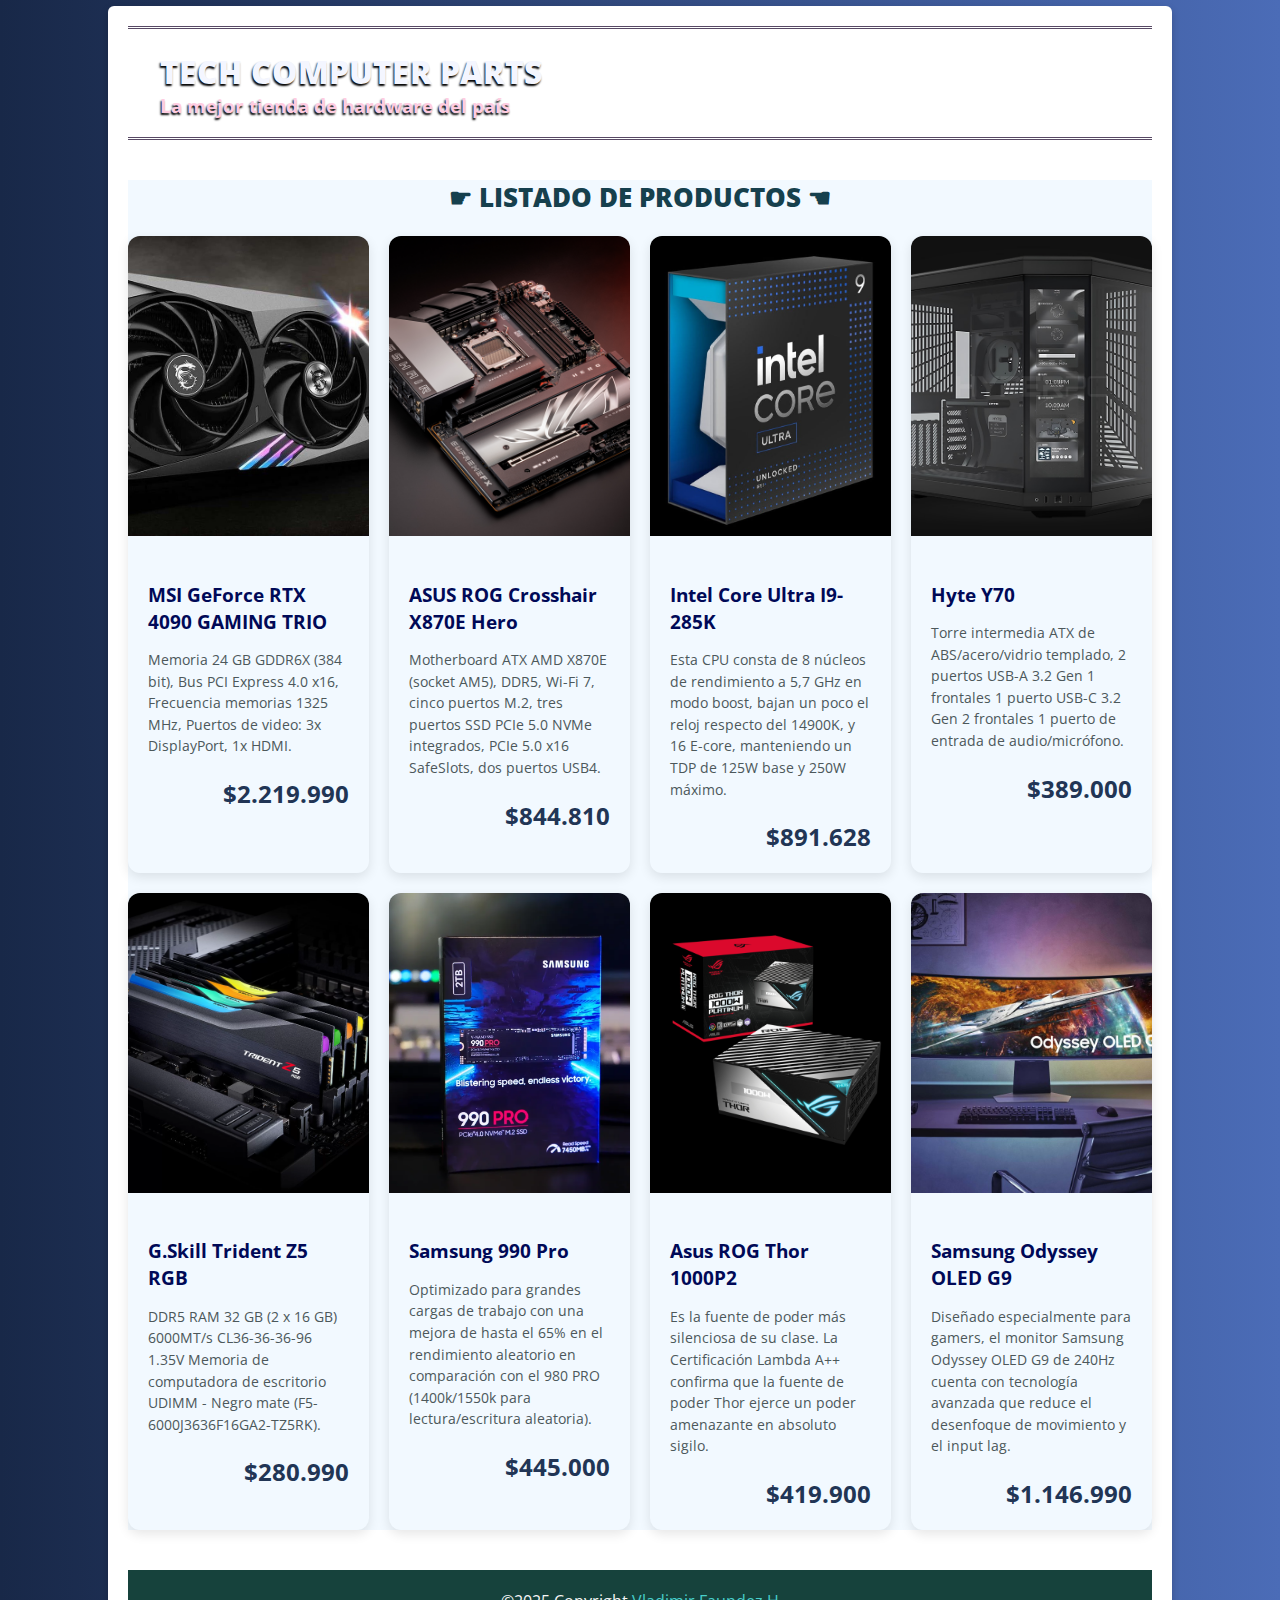
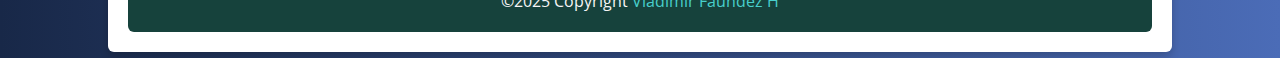
==== desafio_2/index.html @ 4c120730 "Completado desafio 2" ====
<!DOCTYPE html>
<html lang="en">
  <head>
    <meta charset="UTF-8" />
    <meta name="viewport" content="width=device-width, initial-scale=1.0" />
    <title>Landing Page - Desafio 2 - Curso G92</title>
    <link rel="stylesheet" href="styles.css">
  </head>
<body>
  <div class="container">

    <header>
      <h1>TECH COMPUTER PARTS</h1>
      <h3>La mejor tienda de hardware del país</h3>
    </header>

    <main>
      <h2>&#9755; LISTADO DE PRODUCTOS &#9754;</h2>
      <section class="product-container">

        <div class="card">
          <img
            src="./assets/images/products/GeForce-RTX-4090.jpg"
            alt="asus-gtx-4090"
            class="card-image"
          />
          <div class="card-content">
            <h3 class="card-title">MSI GeForce RTX 4090 GAMING TRIO</h3>
            <p class="card-description">
              Memoria 24 GB GDDR6X (384 bit), Bus PCI Express 4.0 x16, Frecuencia memorias 1325 MHz, Puertos de video: 3x DisplayPort, 1x HDMI.
            </p>
            <div class="card-price">$2.219.990</div>
          </div>
        </div>

        <div class="card">
          <img
            src="./assets/images/products/rog-crosshair-X870E-hero.png"
            alt="rog-crosshair-X870E-hero"
            class="card-image"
          />
          <div class="card-content">
            <h3 class="card-title">ASUS ROG Crosshair X870E Hero</h3>
            <p class="card-description">
              Motherboard ATX AMD X870E (socket AM5), DDR5, Wi-Fi 7, cinco puertos M.2, tres puertos SSD PCIe 5.0 NVMe integrados, PCIe 5.0 x16 SafeSlots, dos puertos USB4. 
            </p>
            <div class="card-price">$844.810</div>
          </div>
        </div>
        
        <div class="card">
          <img
            src="./assets/images/products/intel-core-ultra-9-285k.jpg"
            alt="intel-core-ultra-9-285k"
            class="card-image"
          />
          <div class="card-content">
            <h3 class="card-title">Intel Core Ultra I9-285K</h3>
            <p class="card-description">
              Esta CPU consta de 8 núcleos de rendimiento a 5,7 GHz en modo boost, bajan un poco el reloj respecto del 14900K, y 16 E-core, manteniendo un TDP de 125W base y 250W máximo.
            </p>
            <div class="card-price">$891.628</div>
          </div>
        </div>

        <div class="card">
          <img
            src="./assets/images/products/hyte-y70.jpg"
            alt="hyte-y70"
            class="card-image"
          />
          <div class="card-content">
            <h3 class="card-title">Hyte Y70</h3>
            <p class="card-description">
              Torre intermedia ATX de ABS/acero/vidrio templado, 2 puertos USB-A 3.2 Gen 1 frontales 1 puerto USB-C 3.2 Gen 2 frontales 1 puerto de entrada de audio/micrófono.
            </p>
            <div class="card-price">$389.000</div>
          </div>
        </div>

        <div class="card">
          <img
            src="./assets/images/products/gskill-tridentz-z5.jpg"
            alt="gskill-tridentz-z5"
            class="card-image"
          />
          <div class="card-content">
            <h3 class="card-title">G.Skill Trident Z5 RGB</h3>
            <p class="card-description">
              DDR5 RAM 32 GB (2 x 16 GB) 6000MT/s CL36-36-36-96 1.35V Memoria de computadora de escritorio UDIMM - Negro mate (F5-6000J3636F16GA2-TZ5RK).
            </p>
            <div class="card-price">$280.990</div>
          </div>
        </div>

        <div class="card">
          <img
            src="./assets/images/products/ssd-samsung-990pro.jpg"
            alt="ssd-samsung-990pro"
            class="card-image"
          />
          <div class="card-content">
            <h3 class="card-title">Samsung 990 Pro</h3>
            <p class="card-description">
              Optimizado para grandes cargas de trabajo con una mejora de hasta el 65% en el rendimiento aleatorio en comparación con el 980 PRO (1400k/1550k para lectura/escritura aleatoria).
            </p>
            <div class="card-price">$445.000</div>
          </div>
        </div>

        <div class="card">
          <img
            src="./assets/images/products/ASUS-ROG-THOR-1000P2.jpg"
            alt="ASUS-ROG-THOR-1000P2"
            class="card-image"
          />
          <div class="card-content">
            <h3 class="card-title">Asus ROG Thor 1000P2</h3>
            <p class="card-description">
              Es la fuente de poder más silenciosa de su clase. La Certificación Lambda A++ confirma que la fuente de poder Thor ejerce un poder amenazante en absoluto sigilo.
            </p>
            <div class="card-price">$419.900</div>
          </div>
        </div>

        <div class="card">
          <img
            src="./assets/images/products/odyssey-OLED-G9.jpg"
            alt="odyssey-OLED-G9"
            class="card-image"
          />
          <div class="card-content">
            <h3 class="card-title">Samsung Odyssey OLED G9</h3>
            <p class="card-description">
              Diseñado especialmente para gamers, el monitor Samsung Odyssey OLED G9 de 240Hz cuenta con tecnología avanzada que reduce el desenfoque de movimiento y el input lag.
            </p>
            <div class="card-price">$1.146.990</div>
          </div>
        </div>

      </section>
    </main>

    <footer>
      ©2025 Copyright <a href="https://github.com/vfaundez-dev" target="_blank"> Vladimir Faundez H</a>
    </footer>

  </div>
</body>
</html>
---- desafio_2/styles.css ----
@import url('https://fonts.googleapis.com/css2?family=Open+Sans:ital,wght@0,300..800;1,300..800&display=swap');

body {
  font-family: "Open Sans", serif;
  font-weight: 400;
  background: #4b6cb7;
  background: -webkit-linear-gradient(to right, #182848, #4b6cb7);
  background: linear-gradient(to right, #182848, #4b6cb7);
  margin: 0;
  display: flex;
  align-items: center;
  justify-content: center;
}

.container {
  max-width: 80%;
  width: 100%;
  background: #ffffff;
  padding: 20px;
  margin: 6px;
  border-radius: 6px;
  box-shadow: 0 4px 8px rgba(0, 0, 0, 0.2);
}

header {
  background:  url(./assets/images/banner_header2.png) right center/cover no-repeat;
  max-height: 400px;
  border-top: 3px double #574964;
  border-bottom: 3px double #574964;
}

header h1 {
  color: #F4F6FF;
  font-weight: 800;
  margin-bottom: 0;
  padding-left: 32px;
  text-shadow: rgb(0, 0, 0) -1px 2px 2px;
}

header h3 {
  color: #FFCCE1;
  margin-top: 0;
  padding-left: 32px;
  text-shadow: rgb(0, 0, 0) -1px 2px 2px;
}

main {
  background-color: #F2F9FF;
  margin: 40px 0;
}

main h2 {
  color: #16404D;
  font-size: 1.6rem;
  font-weight: 800;
  text-align: center;
}

main .product-container {
  display: grid;
  grid-template-columns: repeat(4, 1fr);
  grid-column-gap: 20px;
  grid-row-gap: 20px; 
}

.card {
  background-color: #F2F9FF;
  border-radius: 12px;
  box-shadow: 0 4px 12px rgba(0, 0, 0, 0.1);
  overflow: hidden;
}

.card-image {
  width: 100%;
  height: 300px;
  object-fit: cover;
}

.card-content {
  padding: 20px;
}

.card-title {
  font-size: 1.2rem;
  margin-bottom: 10px;
  color: #000957;
}

.card-description {
  font-size: 0.9rem;
  color: #4C585B;
  margin-bottom: 20px;
  line-height: 1.5;
}

.card-price {
  font-size: 1.5rem;
  font-weight: 700;
  text-align: right;
  color: #213555;
}

footer {
  background-color: #16423C;
  color: #F5F5F5;
  text-align: center;
  padding: 20px;
  border-bottom-left-radius: 6px;
  border-bottom-right-radius: 6px;
  -webkit-border-bottom-right-radius: 6px;
  -webkit-border-bottom-left-radius: 6px;
  -moz-border-radius-bottomright: 6px;
  -moz-border-radius-bottomleft: 6px;
}

footer a {
  color: #48CFCB;
  text-decoration: none;
  transition: color 0.5s ease;
}

footer a:hover {
  color: #FF6600;
}
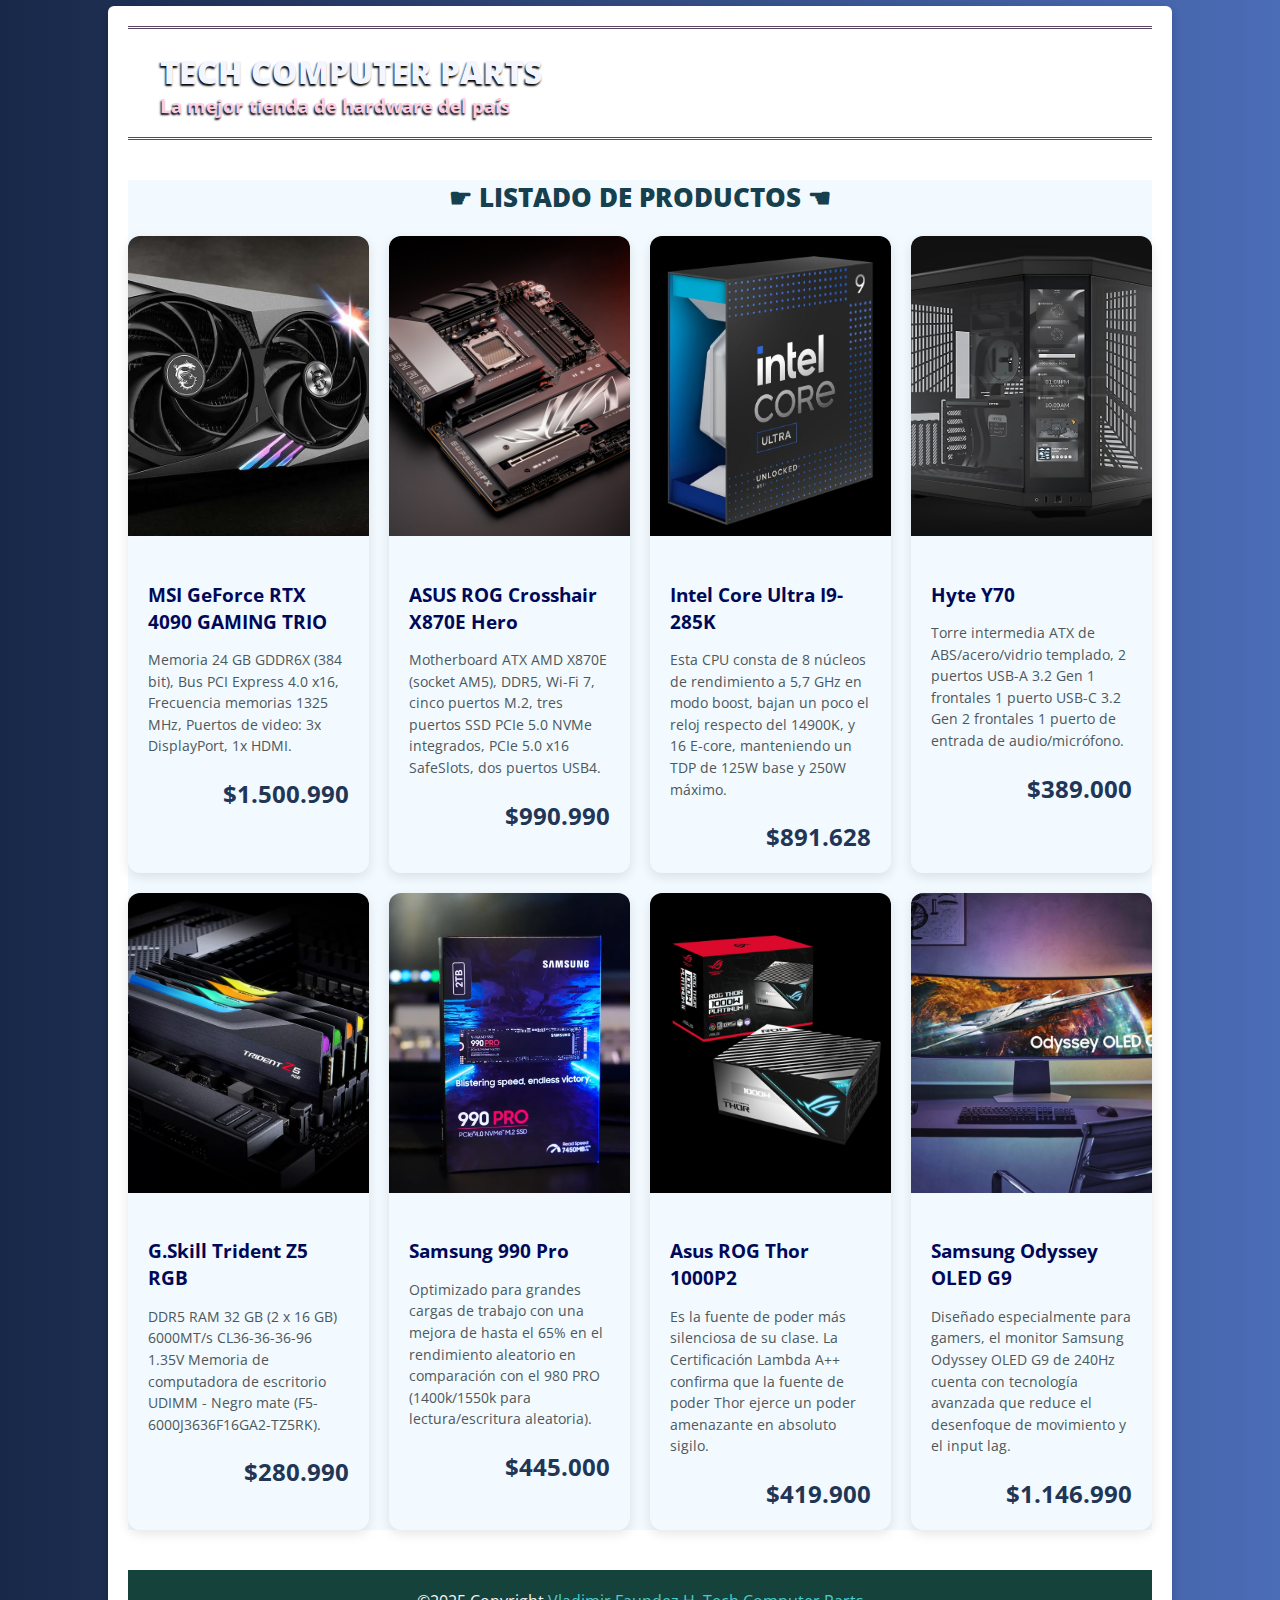
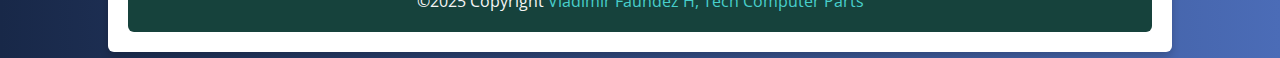
==== commit f8576434: "Fork, clone y cambios, vFaundez" ====
--- a/desafio_2/index.html
+++ b/desafio_2/index.html
@@ -4,7 +4,8 @@
     <meta charset="UTF-8" />
     <meta name="viewport" content="width=device-width, initial-scale=1.0" />
     <title>Landing Page - Desafio 2 - Curso G92</title>
-    <link rel="stylesheet" href="styles.css">
+    <link rel="shortcut icon" href="./assets/images/favicon.png" type="image/png">
+    <link rel="stylesheet" href="./assets/css/styles.css">
   </head>
 <body>
   <div class="container">
@@ -29,7 +30,7 @@
             <p class="card-description">
               Memoria 24 GB GDDR6X (384 bit), Bus PCI Express 4.0 x16, Frecuencia memorias 1325 MHz, Puertos de video: 3x DisplayPort, 1x HDMI.
             </p>
-            <div class="card-price">$2.219.990</div>
+            <div class="card-price">$1.500.990</div>
           </div>
         </div>
 
@@ -44,7 +45,7 @@
             <p class="card-description">
               Motherboard ATX AMD X870E (socket AM5), DDR5, Wi-Fi 7, cinco puertos M.2, tres puertos SSD PCIe 5.0 NVMe integrados, PCIe 5.0 x16 SafeSlots, dos puertos USB4. 
             </p>
-            <div class="card-price">$844.810</div>
+            <div class="card-price">$990.990</div>
           </div>
         </div>
         
@@ -142,7 +143,7 @@
     </main>
 
     <footer>
-      ©2025 Copyright <a href="https://github.com/vfaundez-dev" target="_blank"> Vladimir Faundez H</a>
+      ©2025 Copyright <a href="https://github.com/vfaundez-dev" target="_blank"> Vladimir Faundez H, Tech Computer Parts</a>
     </footer>
 
   </div>
--- a/desafio_2/assets/css/styles.css
+++ b/desafio_2/assets/css/styles.css
@@ -0,0 +1,124 @@
+@import url('https://fonts.googleapis.com/css2?family=Open+Sans:ital,wght@0,300..800;1,300..800&display=swap');
+
+body {
+  font-family: "Open Sans", serif;
+  font-weight: 400;
+  background: #4b6cb7;
+  background: -webkit-linear-gradient(to right, #182848, #4b6cb7);
+  background: linear-gradient(to right, #182848, #4b6cb7);
+  margin: 0;
+  display: flex;
+  align-items: center;
+  justify-content: center;
+}
+
+.container {
+  max-width: 80%;
+  width: 100%;
+  background: #ffffff;
+  padding: 20px;
+  margin: 6px;
+  border-radius: 6px;
+  box-shadow: 0 4px 8px rgba(0, 0, 0, 0.2);
+}
+
+header {
+  background:  url(./assets/images/banner_header2.png) right center/cover no-repeat;
+  max-height: 400px;
+  border-top: 3px double #574964;
+  border-bottom: 3px double #574964;
+}
+
+header h1 {
+  color: #F4F6FF;
+  font-weight: 800;
+  margin-bottom: 0;
+  padding-left: 32px;
+  text-shadow: rgb(0, 0, 0) -1px 2px 2px;
+}
+
+header h3 {
+  color: #FFCCE1;
+  margin-top: 0;
+  padding-left: 32px;
+  text-shadow: rgb(0, 0, 0) -1px 2px 2px;
+}
+
+main {
+  background-color: #F2F9FF;
+  margin: 40px 0;
+}
+
+main h2 {
+  color: #16404D;
+  font-size: 1.6rem;
+  font-weight: 800;
+  text-align: center;
+}
+
+main .product-container {
+  display: grid;
+  grid-template-columns: repeat(4, 1fr);
+  grid-column-gap: 20px;
+  grid-row-gap: 20px; 
+}
+
+.card {
+  background-color: #F2F9FF;
+  border-radius: 12px;
+  box-shadow: 0 4px 12px rgba(0, 0, 0, 0.1);
+  overflow: hidden;
+}
+
+.card-image {
+  width: 100%;
+  height: 300px;
+  object-fit: cover;
+}
+
+.card-content {
+  padding: 20px;
+}
+
+.card-title {
+  font-size: 1.2rem;
+  margin-bottom: 10px;
+  color: #000957;
+}
+
+.card-description {
+  font-size: 0.9rem;
+  color: #4C585B;
+  margin-bottom: 20px;
+  line-height: 1.5;
+}
+
+.card-price {
+  font-size: 1.5rem;
+  font-weight: 700;
+  text-align: right;
+  color: #213555;
+}
+
+footer {
+  background-color: #16423C;
+  color: #F5F5F5;
+  text-align: center;
+  padding: 20px;
+  border-bottom-left-radius: 6px;
+  border-bottom-right-radius: 6px;
+  -webkit-border-bottom-right-radius: 6px;
+  -webkit-border-bottom-left-radius: 6px;
+  -moz-border-radius-bottomright: 6px;
+  -moz-border-radius-bottomleft: 6px;
+}
+
+footer a {
+  color: #48CFCB;
+  text-decoration: none;
+  transition: color 0.5s ease;
+}
+
+footer a:hover {
+  color: #FF6600;
+}